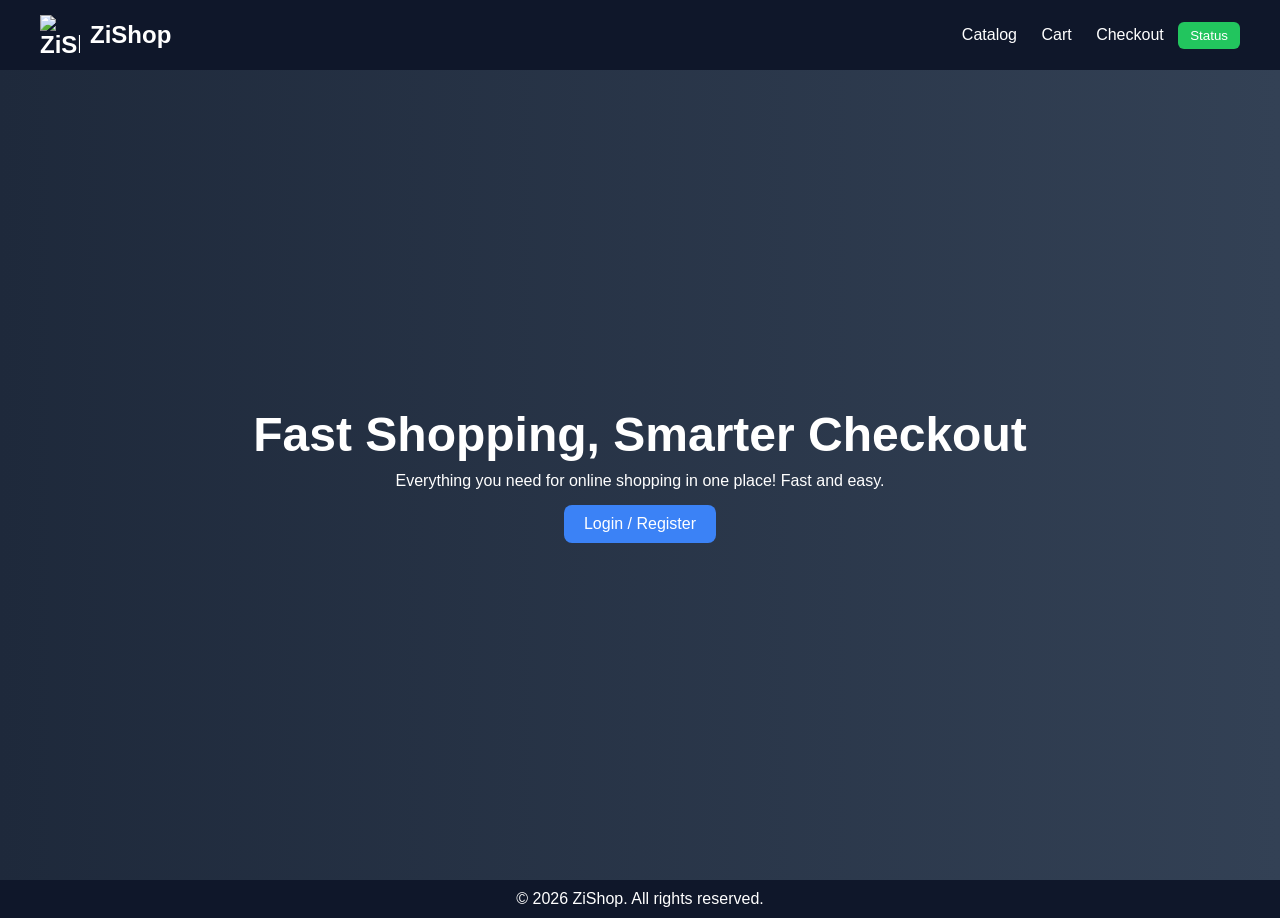
==== index.html @ f3500a22 "Add files via upload" ====
<!DOCTYPE html>
<html lang="en">
<head>
  <meta charset="UTF-8">
  <title>ZiShop</title>
  <link rel="stylesheet" href="style.css">
</head>
<body>

<header>
	<div class="logo">
		<img src="ZiShopLogo.png" alt="ZiShop Logo">
		<span>ZiShop</span>
	</div>
  <nav>
    <a href="catalog.html">Catalog</a>
    <a href="cart.html">Cart</a>
    <a href="checkout.html">Checkout</a>
    <button class="status-btn">Status</button>
  </nav>
</header>

<main class="hero">
  <div class="hero-text">
    <h1>Fast Shopping, Smarter Checkout</h1>
    <p>Everything you need for online shopping in one place! Fast and easy.</p>
    <a href="login.html" class="btn">Login / Register</a>
  </div>
</main>

<footer>
  <p>© 2026 ZiShop. All rights reserved.</p>
</footer>

</body>
</html>
---- style.css ----
* {
  margin: 0;
  padding: 0;
  box-sizing: border-box;
  font-family: Arial, sans-serif;
}


header {
  display: flex;
  justify-content: space-between;
  align-items: center;
  padding: 15px 40px;
  background: #0f172a;
  color: white;
}

.logo {
  font-size: 1.5rem;
  font-weight: bold;
}

nav a {
  margin: 0 10px;
  text-decoration: none;
  color: white;
}

.status-btn {
  padding: 6px 12px;
  background: #22c55e;
  border: none;
  color: white;
  cursor: pointer;
  border-radius: 6px;
}


.hero {
  height: 90vh;
  display: flex;
  align-items: center;
  justify-content: center;
  background: linear-gradient(to right, #1e293b, #334155);
  color: white;
  text-align: center;
}

.hero-text h1 {
  font-size: 3rem;
  margin-bottom: 10px;
}

.btn {
  display: inline-block;
  margin-top: 15px;
  padding: 10px 20px;
  background: #3b82f6;
  color: white;
  text-decoration: none;
  border-radius: 8px;
}


footer {
  text-align: center;
  padding: 10px;
  background: #0f172a;
  color: white;
}

.split-container {
  display: flex;
  height: 100vh;
}

.left {
  flex: 1;
  background-image: url("shop.webp");
  background-size: cover;
  background-position: center;
  background-repeat: no-repeat;

  display: flex;
  align-items: center;
  justify-content: center;
  text-align: center;
  padding: 40px;
  color: white;
  text-shadow: 
    -1px -1px 0 black,
     1px -1px 0 black,
    -1px  1px 0 black,
     1px  1px 0 black;
}

.right {
  flex: 1;
  display: flex;
  justify-content: center;
  align-items: center;
}

.form {
  width: 300px;
  display: flex;
  flex-direction: column;
}

.form h2 {
  margin-bottom: 15px;
}

.form input {
  margin-bottom: 10px;
  padding: 10px;
}

.form button {
  padding: 10px;
  background: #3b82f6;
  border: none;
  color: white;
  cursor: pointer;
  margin-top: 5px;
}

.register-btn {
  background: #22c55e;
}

.catalog {
  padding: 40px;
  text-align: center;
}

.product-grid {
  display: grid;
  grid-template-columns: repeat(auto-fit, minmax(200px, 1fr));
  gap: 20px;
  margin-top: 20px;
}

.card {
  background: #f1f5f9;
  padding: 15px;
  border-radius: 10px;
}

.card img {
  width: 100%;
  border-radius: 10px;
}

.card button {
  margin-top: 10px;
  padding: 8px;
  background: #3b82f6;
  border: none;
  color: white;
  cursor: pointer;
}

.cart {
  padding: 40px;
}

.cart-item {
  display: flex;
  justify-content: space-between;
  margin: 10px 0;
}

.checkout {
  padding: 40px;
}

.checkout-form {
  max-width: 400px;
  margin: auto;
  display: flex;
  flex-direction: column;
}

.checkout-form input {
  margin-bottom: 10px;
  padding: 10px;
}

.checkout-form button {
  padding: 10px;
  background: #22c55e;
  border: none;
  color: white;
  cursor: pointer;
}

.logo {
  display: flex;
  align-items: center;
  gap: 10px;
  font-size: 1.5rem;
  font-weight: bold;
}

.logo img {
  width: 40px;
  height: 40px;
  object-fit: contain;
}
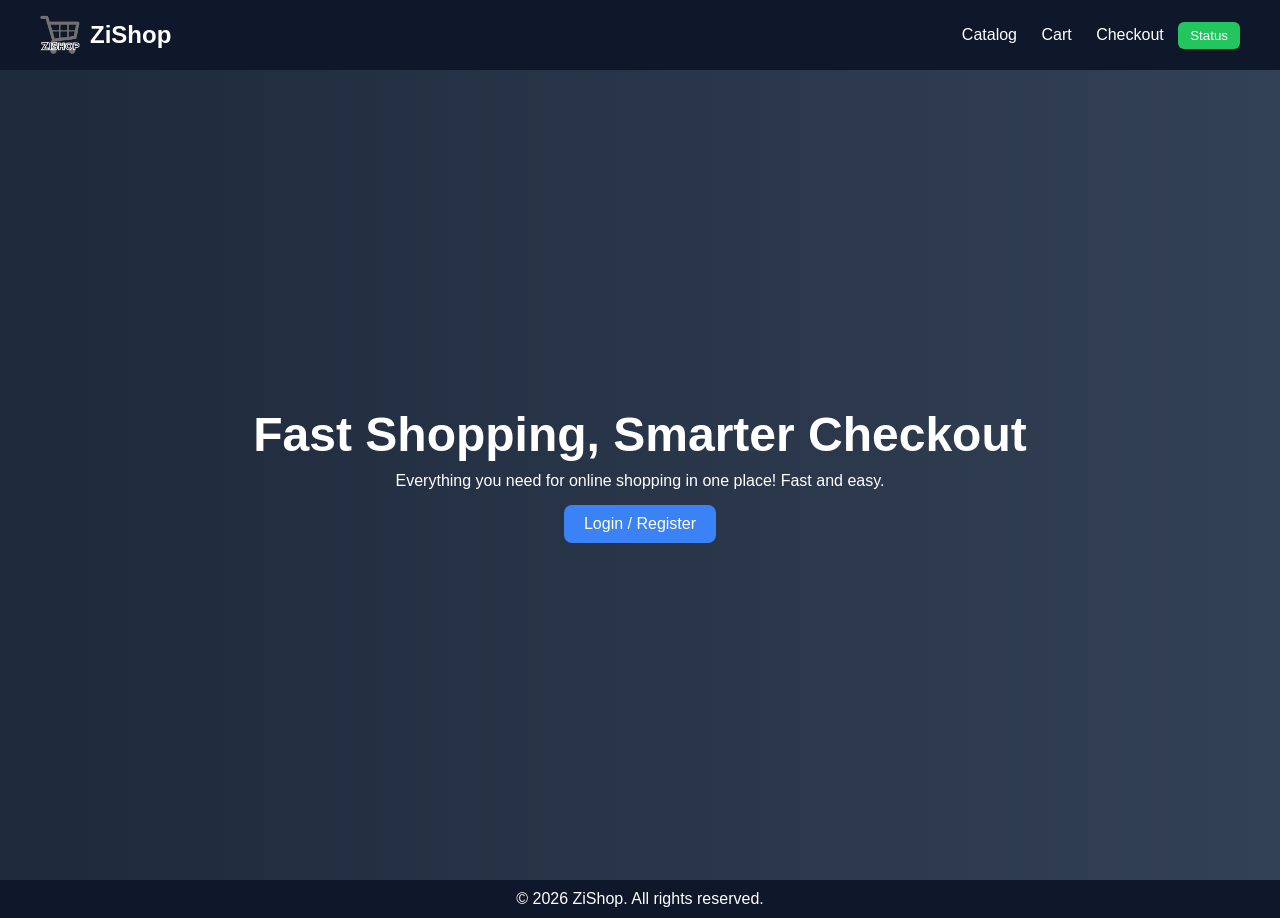
==== commit 29a98130: "Update index.html" ====
--- a/index.html
+++ b/index.html
@@ -9,7 +9,7 @@
 
 <header>
 	<div class="logo">
-		<img src="ZiShopLogo.png" alt="ZiShop Logo">
+		<img src="ZISHOPLOGO.png" alt="ZiShop Logo">
 		<span>ZiShop</span>
 	</div>
   <nav>
@@ -33,4 +33,4 @@
 </footer>
 
 </body>
-</html>+</html>
